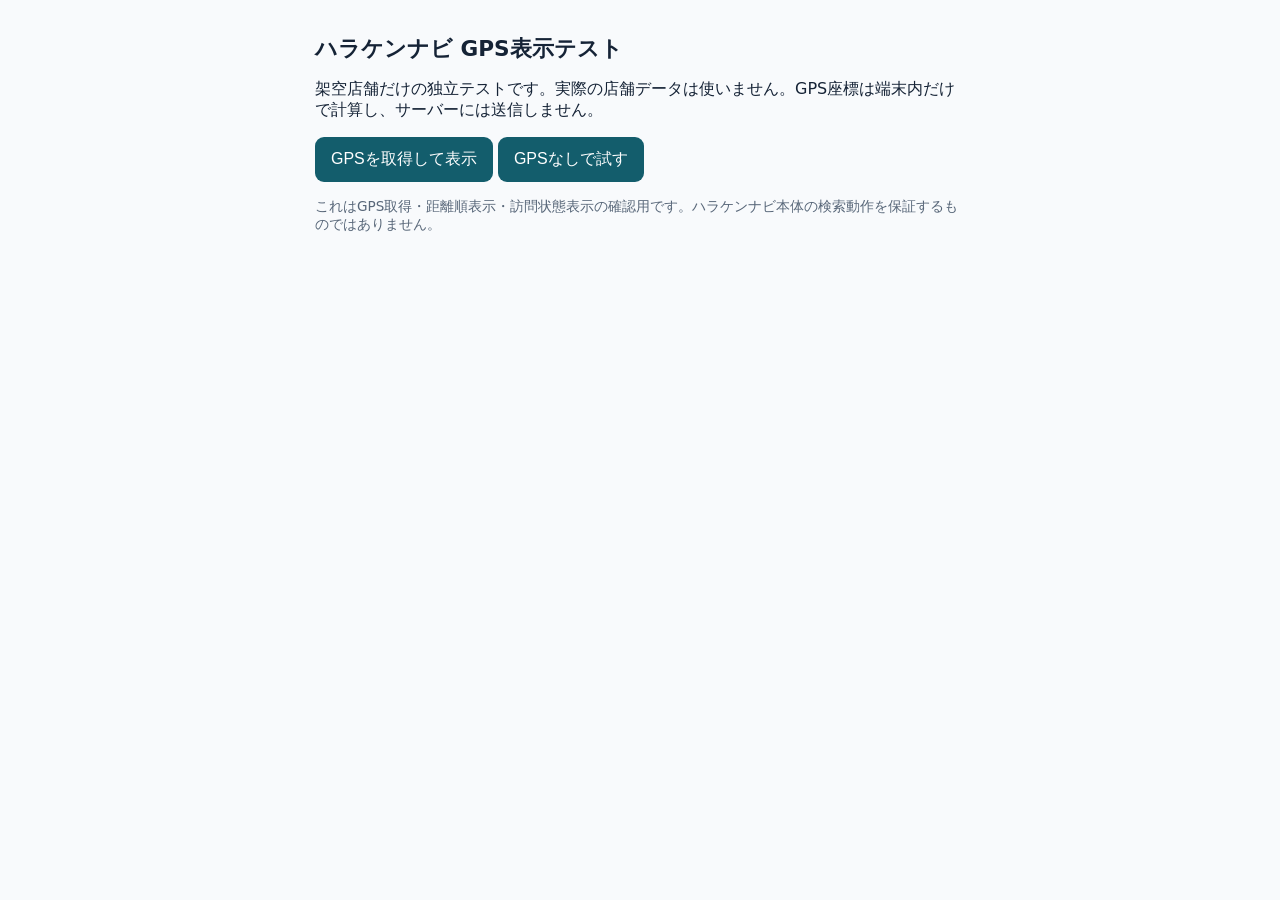
==== photo-gps-fixture.html @ a0b59f0a "Add static synthetic GPS preview page for GitHub Pages" ====
<!doctype html><html lang="ja"><head><meta charset="utf-8"><meta name="viewport" content="width=device-width,initial-scale=1"><title>ハラケンナビ GPS検証</title><style>body{font-family:system-ui,sans-serif;max-width:650px;margin:0 auto;padding:20px;background:#f8fafc;color:#152336}h1{font-size:1.35rem}button{padding:12px 16px;background:#135d6c;color:white;border:0;border-radius:9px;font-size:1rem}button:disabled{opacity:.5}.card{background:white;border:1px solid #d8e1e8;border-radius:12px;padding:14px;margin:10px 0}.muted{color:#586779;font-size:.85rem}.status{font-weight:600}small{display:block;margin-top:8px}</style></head><body><h1>ハラケンナビ GPS表示テスト</h1><p>架空店舗だけの独立テストです。実際の店舗データは使いません。GPS座標は端末内だけで計算し、サーバーには送信しません。</p><button id="test">GPSを取得して表示</button> <button id="sample">GPSなしで試す</button><p id="state" role="status"></p><div id="results"></div><p class="muted">これはGPS取得・距離順表示・訪問状態表示の確認用です。ハラケンナビ本体の検索動作を保証するものではありません。</p><script>
const $=id=>document.getElementById(id);
const R=6371000;
const distance=(a,b)=>{const r=Math.PI/180,p=(b.lat-a.lat)*r,l=(b.lng-a.lng)*r;const h=Math.sin(p/2)**2+Math.cos(a.lat*r)*Math.cos(b.lat*r)*Math.sin(l/2)**2;return 2*R*Math.asin(Math.min(1,Math.sqrt(h)))};
function render(center,source){const fixtures=[{name:'検証用・未訪問店',dlat:0,dlng:0,usage:'未訪問'},{name:'検証用・訪問1回店',dlat:.001,dlng:0,usage:'訪問済み'},{name:'検証用・訪問2回店',dlat:0,dlng:.001,usage:'再訪問'},{name:'検証用・範囲外店',dlat:.02,dlng:0,usage:'未訪問'}];const nearby=fixtures.map(f=>({...f,distance:distance(center,{lat:center.lat+f.dlat,lng:center.lng+f.dlng})})).filter(f=>f.distance<=500).sort((a,b)=>a.distance-b.distance);$('state').textContent=source+'：500m以内 '+nearby.length+'件（架空店舗）';$('results').replaceChildren(...nearby.map(f=>{const c=document.createElement('section');c.className='card';const t=document.createElement('strong');t.textContent=f.name;const m=document.createElement('small');m.textContent=f.usage+' ／ 約'+Math.round(f.distance)+'m';c.append(t,m);return c}));}
$('sample').onclick=()=>render({lat:33.583,lng:130.36},'サンプル座標');
$('test').onclick=()=>{if(!navigator.geolocation){$('state').textContent='この端末ではGPSが使えません';return}$('state').textContent='GPS取得中…';navigator.geolocation.getCurrentPosition(p=>render({lat:p.coords.latitude,lng:p.coords.longitude},'端末GPS'),e=>{$('state').textContent='GPS取得できません（コード '+e.code+'）。位置情報の許可をご確認ください。'}, {enableHighAccuracy:true,timeout:12000,maximumAge:0})};
</script></body></html>
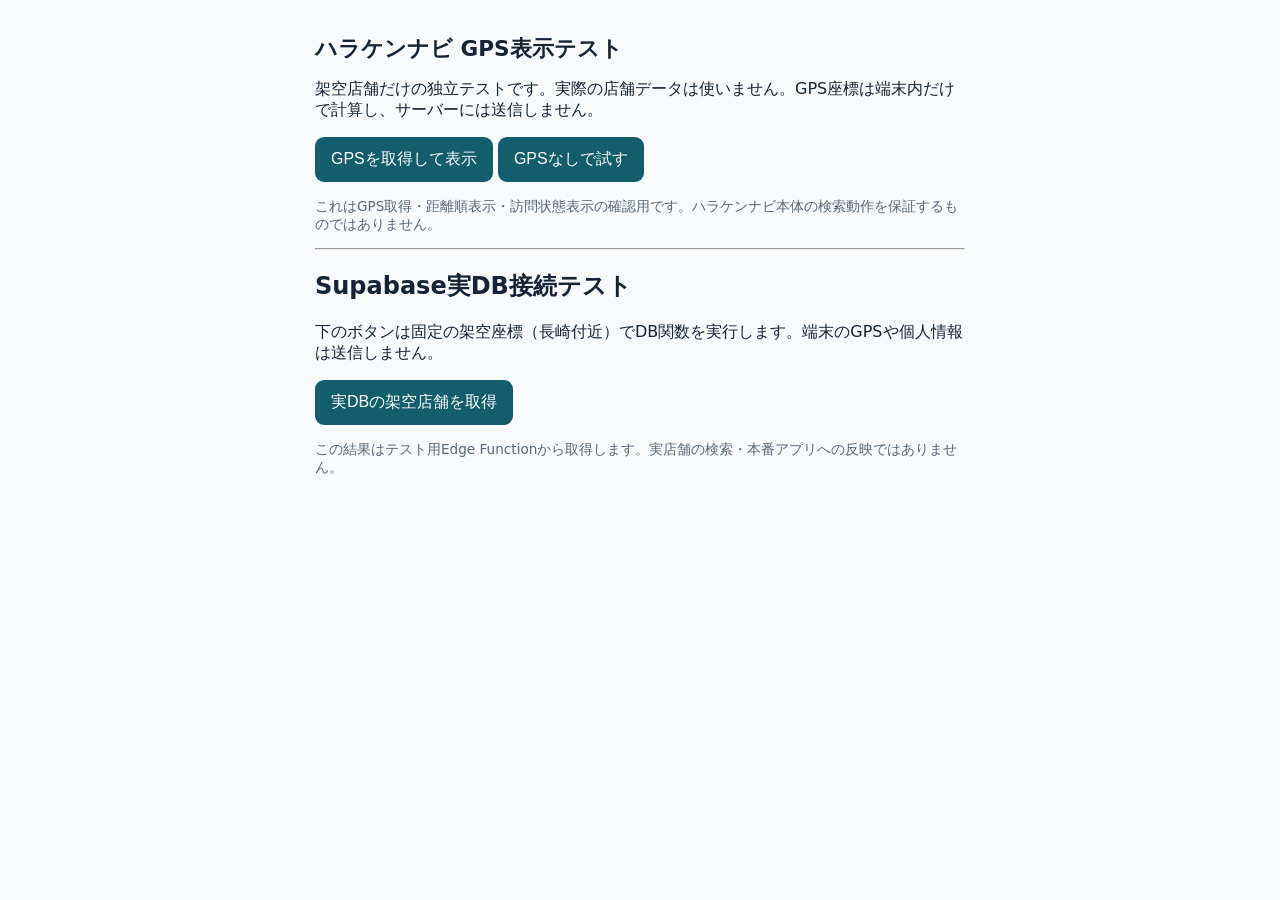
==== commit 97090e92: "Add live synthetic Supabase DB results to smartphone GPS fixture UI" ====
--- a/photo-gps-fixture.html
+++ b/photo-gps-fixture.html
@@ -5,4 +5,6 @@
 function render(center,source){const fixtures=[{name:'検証用・未訪問店',dlat:0,dlng:0,usage:'未訪問'},{name:'検証用・訪問1回店',dlat:.001,dlng:0,usage:'訪問済み'},{name:'検証用・訪問2回店',dlat:0,dlng:.001,usage:'再訪問'},{name:'検証用・範囲外店',dlat:.02,dlng:0,usage:'未訪問'}];const nearby=fixtures.map(f=>({...f,distance:distance(center,{lat:center.lat+f.dlat,lng:center.lng+f.dlng})})).filter(f=>f.distance<=500).sort((a,b)=>a.distance-b.distance);$('state').textContent=source+'：500m以内 '+nearby.length+'件（架空店舗）';$('results').replaceChildren(...nearby.map(f=>{const c=document.createElement('section');c.className='card';const t=document.createElement('strong');t.textContent=f.name;const m=document.createElement('small');m.textContent=f.usage+' ／ 約'+Math.round(f.distance)+'m';c.append(t,m);return c}));}
 $('sample').onclick=()=>render({lat:33.583,lng:130.36},'サンプル座標');
 $('test').onclick=()=>{if(!navigator.geolocation){$('state').textContent='この端末ではGPSが使えません';return}$('state').textContent='GPS取得中…';navigator.geolocation.getCurrentPosition(p=>render({lat:p.coords.latitude,lng:p.coords.longitude},'端末GPS'),e=>{$('state').textContent='GPS取得できません（コード '+e.code+'）。位置情報の許可をご確認ください。'}, {enableHighAccuracy:true,timeout:12000,maximumAge:0})};
+</script><hr><h2>Supabase実DB接続テスト</h2><p>下のボタンは固定の架空座標（長崎付近）でDB関数を実行します。端末のGPSや個人情報は送信しません。</p><button id="live">実DBの架空店舗を取得</button><p id="live-state" role="status"></p><div id="live-results"></div><p class="muted">この結果はテスト用Edge Functionから取得します。実店舗の検索・本番アプリへの反映ではありません。</p><script>
+$('live').onclick=async()=>{const b=$('live');b.disabled=true;$('live-state').textContent='Supabaseに接続中…';$('live-results').replaceChildren();try{const r=await fetch('https://vflxbadvyilfjoypnhtx.supabase.co/functions/v1/navi-photo-db-fixture',{cache:'no-store'});if(!r.ok)throw Error('HTTP '+r.status);const data=await r.json();if(data.ok!==true||data.fixture_only!==true||!Array.isArray(data.stores)||data.stores.some(s=>!String(s.name).startsWith('架空・')))throw Error('不正なテスト応答');const center={lat:data.center.latitude,lng:data.center.longitude};const stores=data.stores.map(s=>({...s,meters:distance(center,{lat:s.latitude,lng:s.longitude})})).filter(s=>s.meters<=data.radius_m).sort((a,b)=>a.meters-b.meters);$('live-state').textContent='実DB接続成功：'+stores.length+'件（架空店舗）';$('live-results').replaceChildren(...stores.map(s=>{const card=document.createElement('section');card.className='card';const name=document.createElement('strong');name.textContent=s.name;const info=document.createElement('small');info.textContent=(s.revisited?'再訪問':s.used?'訪問済み':'未訪問')+' ／ 約'+Math.round(s.meters)+'m';card.append(name,info);return card}));}catch(e){$('live-state').textContent='接続に失敗しました：'+e.message}finally{b.disabled=false}};
 </script></body></html>
